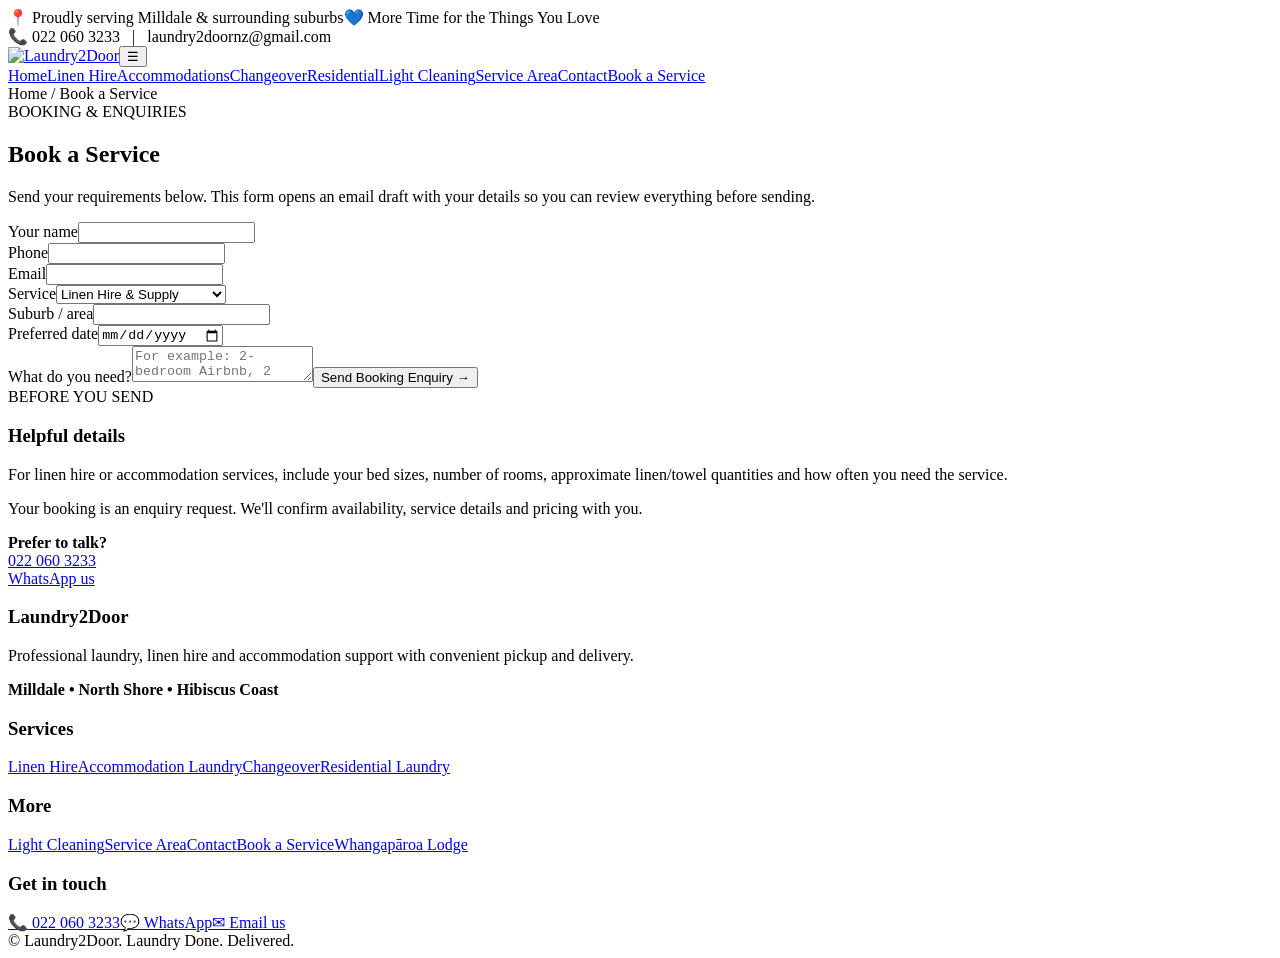
==== book-a-service.html @ 26f411c9 "Initial files upload" ====
<!doctype html><html lang="en"><head><meta charset="utf-8"><meta name="viewport" content="width=device-width,initial-scale=1"><meta name="description" content="Laundry2Door laundry, linen hire, accommodation and changeover services in Milldale, North Shore and Hibiscus Coast."><title>Book a Service | Laundry2Door</title><link rel="stylesheet" href="assets/style.css"></head><body><div class="topbar"><div class="topbar-inner"><div><span>📍 Proudly serving Milldale & surrounding suburbs</span><span>💙 More Time for the Things You Love</span></div><div class="right">📞 022 060 3233 &nbsp; | &nbsp; laundry2doornz@gmail.com</div></div></div>
<header class="site-header"><div class="nav-wrap"><a class="brand" href="index.html"><img src="assets/laundry2door-logo.png" alt="Laundry2Door"></a><button class="menu" aria-label="Open menu" aria-expanded="false">☰</button><nav class="nav"><a class="" href="index.html">Home</a><a class="" href="linen-hire.html">Linen Hire</a><a class="" href="accommodation-laundry.html">Accommodations</a><a class="" href="changeover-makeover.html">Changeover</a><a class="" href="residential-laundry.html">Residential</a><a class="" href="light-cleaning.html">Light Cleaning</a><a class="" href="service-area.html">Service Area</a><a class="" href="contact.html">Contact</a><a class="active book" href="book-a-service.html">Book a Service</a></nav></div></header><main><section class="page-hero"><div class="container"><div class="breadcrumb">Home / Book a Service</div><span class="eyebrow">BOOKING & ENQUIRIES</span><h1>Book a Service</h1><p>Send your requirements below. This form opens an email draft with your details so you can review everything before sending.</p></div></section><section class="section"><div class="container feature-grid"><form class="form" onsubmit="return submitBooking(event)"><div class="form-grid"><div><label for="name">Your name</label><input id="name" required></div><div><label for="phone">Phone</label><input id="phone" required></div></div><div class="form-grid"><div><label for="email">Email</label><input id="email" type="email" required></div><div><label for="service">Service</label><select id="service"><option>Linen Hire & Supply</option><option>Accommodation Laundry</option><option>Changeover & Makeover</option><option>Residential Laundry</option><option>Light Cleaning</option></select></div></div><div class="form-grid"><div><label for="suburb">Suburb / area</label><input id="suburb"></div><div><label for="date">Preferred date</label><input id="date" type="date"></div></div><label for="message">What do you need?</label><textarea id="message" placeholder="For example: 2-bedroom Airbnb, 2 queen beds, 1 king bed, towels, weekly changeover..."></textarea><button class="btn btn-primary" type="submit">Send Booking Enquiry →</button></form><div class="feature-panel"><span class="eyebrow">BEFORE YOU SEND</span><h3>Helpful details</h3><p>For linen hire or accommodation services, include your bed sizes, number of rooms, approximate linen/towel quantities and how often you need the service.</p><div class="notice">Your booking is an enquiry request. We'll confirm availability, service details and pricing with you.</div><p><b>Prefer to talk?</b><br><a href="tel:0220603233">022 060 3233</a><br><a href="https://wa.me/64220603233">WhatsApp us</a></p></div></div></div></section></main><script>function submitBooking(e){e.preventDefault();const name=document.getElementById('name').value,phone=document.getElementById('phone').value,email=document.getElementById('email').value,service=document.getElementById('service').value,suburb=document.getElementById('suburb').value,date=document.getElementById('date').value,message=document.getElementById('message').value;const subject=encodeURIComponent('Laundry2Door Booking Enquiry - '+service);const body=encodeURIComponent('Name: '+name+'
Phone: '+phone+'
Email: '+email+'
Service: '+service+'
Suburb/Area: '+suburb+'
Preferred Date: '+date+'

Requirements:
'+message);window.location.href='mailto:laundry2doornz@gmail.com?subject='+subject+'&body='+body;return false}</script><footer class="footer"><div class="container"><div class="footer-grid"><div><h3>Laundry2Door</h3><p>Professional laundry, linen hire and accommodation support with convenient pickup and delivery.</p><p><b>Milldale • North Shore • Hibiscus Coast</b></p></div><div><h3>Services</h3><a href="linen-hire.html">Linen Hire</a><a href="accommodation-laundry.html">Accommodation Laundry</a><a href="changeover-makeover.html">Changeover</a><a href="residential-laundry.html">Residential Laundry</a></div><div><h3>More</h3><a href="light-cleaning.html">Light Cleaning</a><a href="service-area.html">Service Area</a><a href="contact.html">Contact</a><a href="book-a-service.html">Book a Service</a><a href="whangaparoa-lodge.html">Whangapāroa Lodge</a></div><div><h3>Get in touch</h3><a href="tel:0220603233">📞 022 060 3233</a><a href="https://wa.me/64220603233">💬 WhatsApp</a><a href="mailto:laundry2doornz@gmail.com">✉ Email us</a></div></div><div class="copyright">© <span data-year></span> Laundry2Door. Laundry Done. Delivered.</div></div></footer><script src="assets/script.js"></script></body></html>
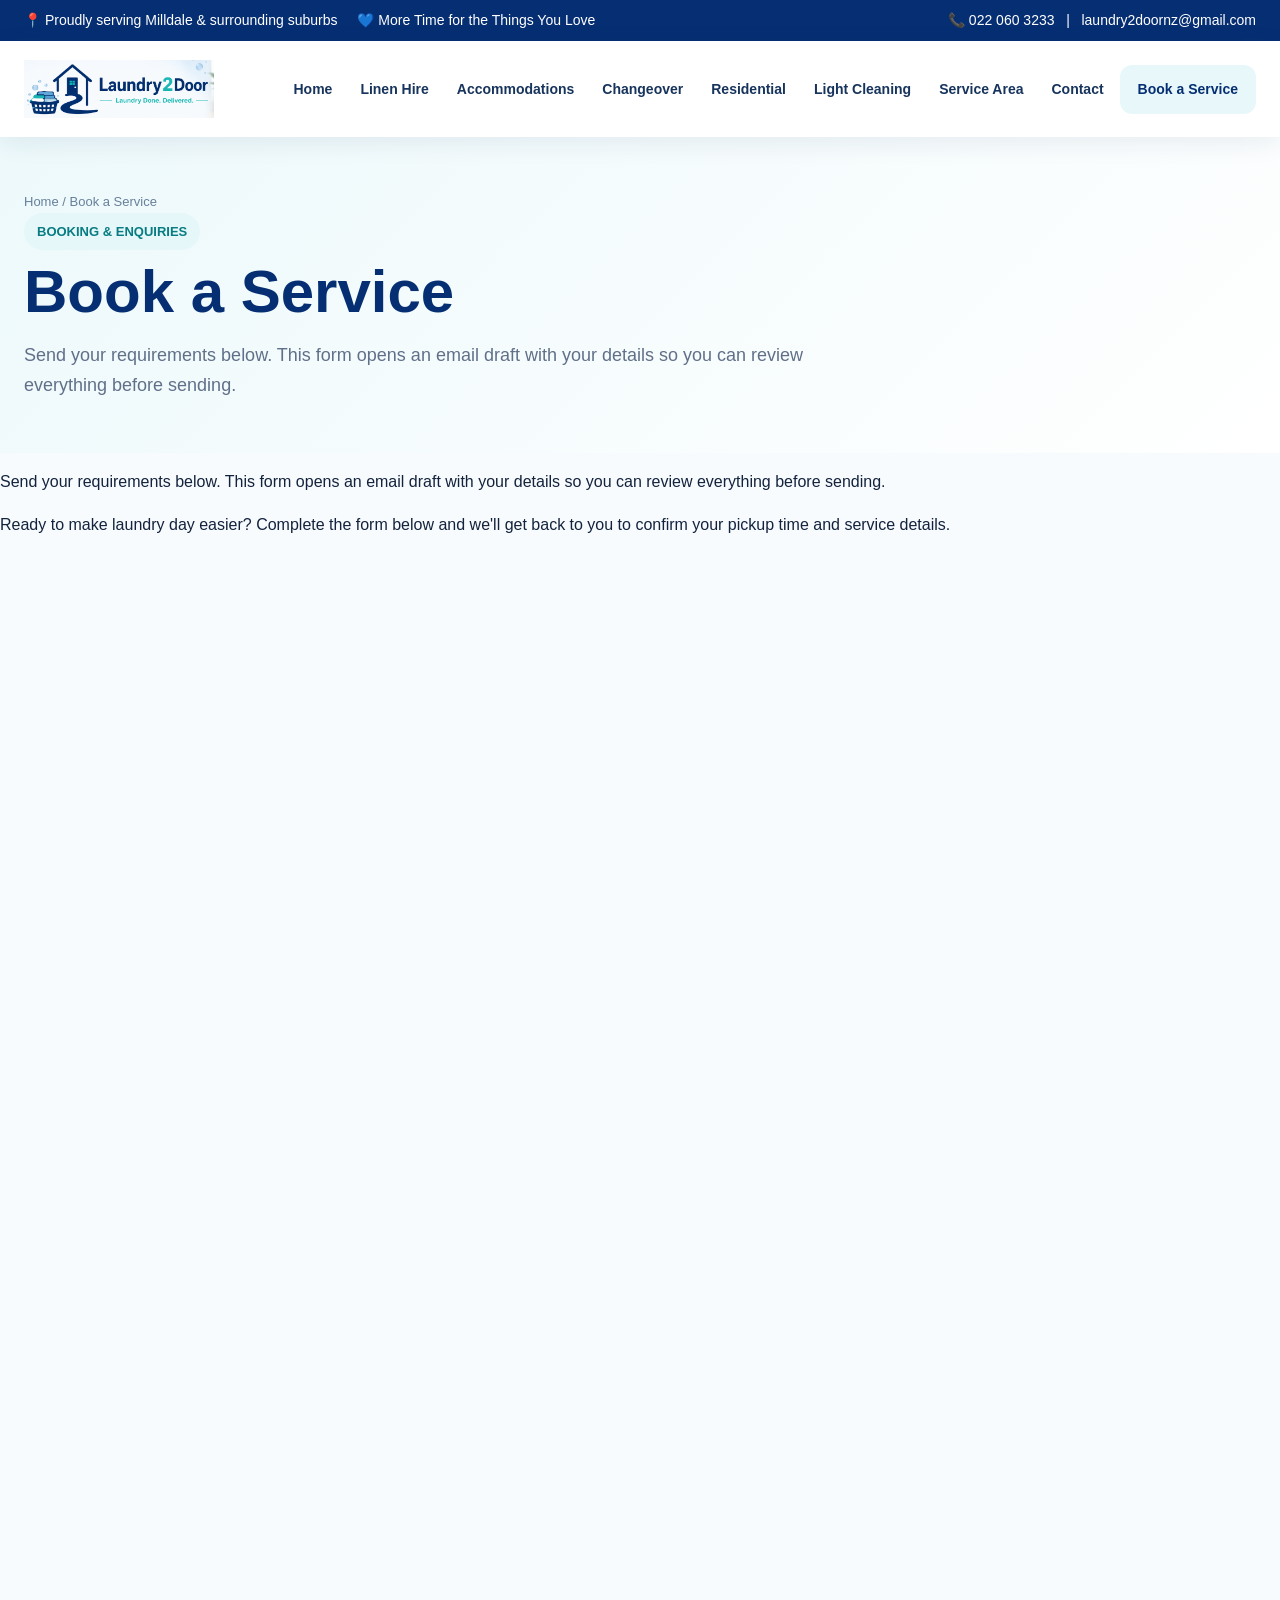
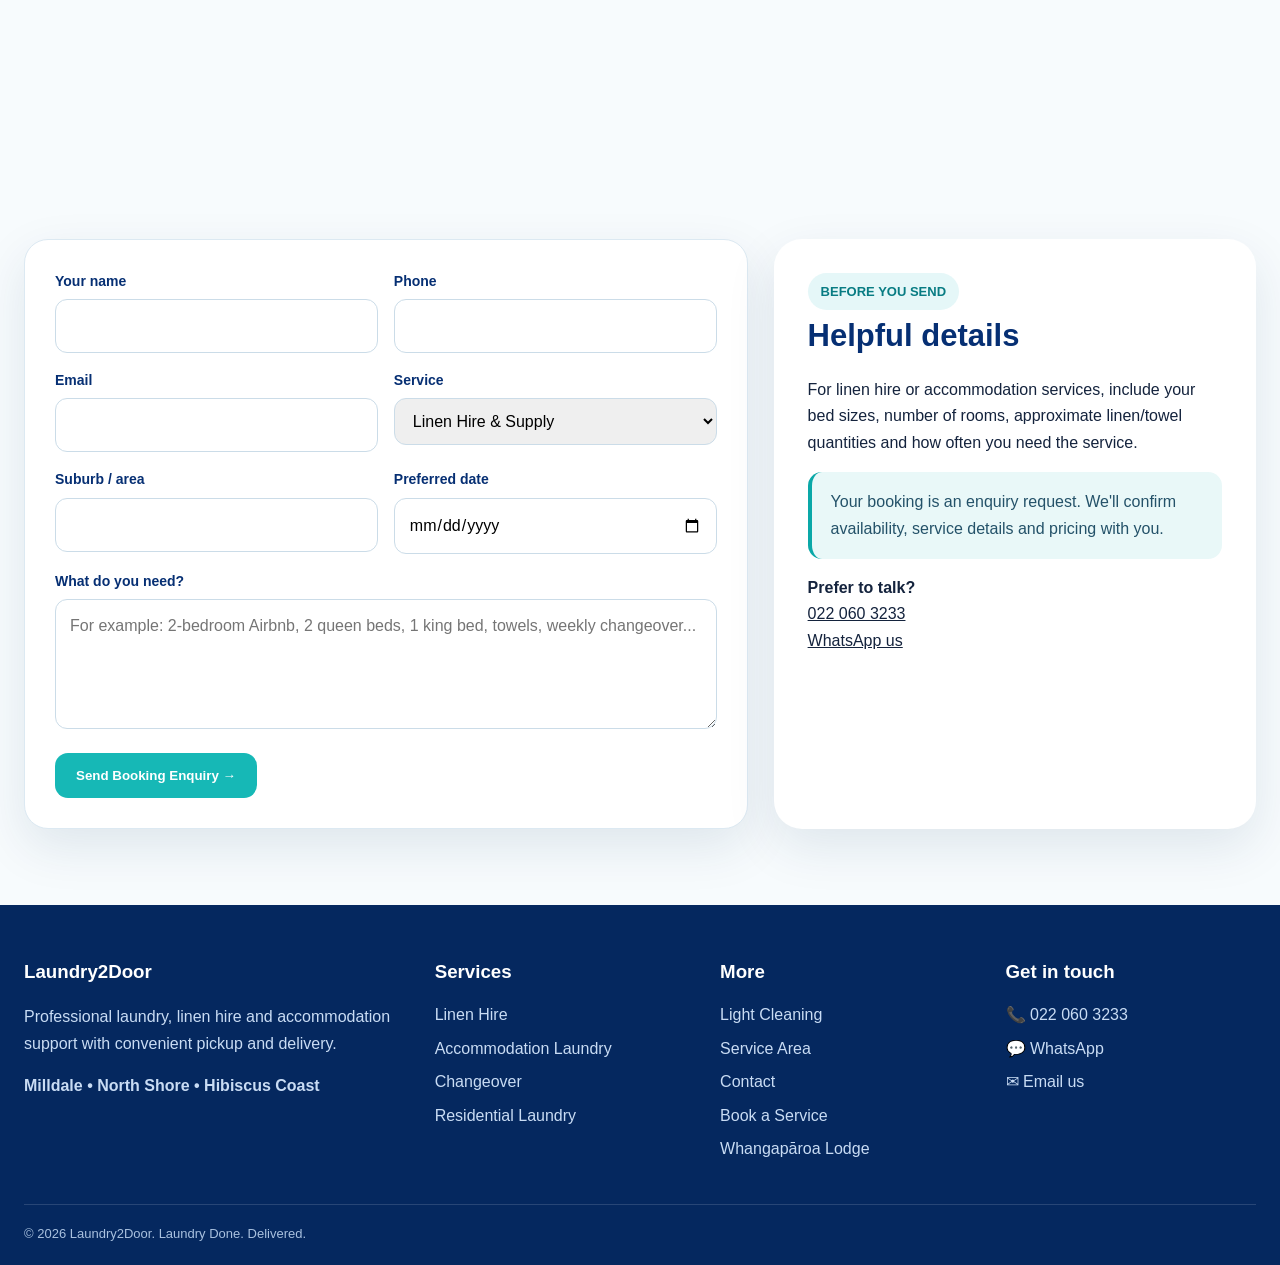
==== commit 70da6b85: "Integrate Google Form for booking inquiries Added a Google Form for booking inquiries and updated th" ====
--- a/book-a-service.html
+++ b/book-a-service.html
@@ -1,5 +1,34 @@
 <!doctype html><html lang="en"><head><meta charset="utf-8"><meta name="viewport" content="width=device-width,initial-scale=1"><meta name="description" content="Laundry2Door laundry, linen hire, accommodation and changeover services in Milldale, North Shore and Hibiscus Coast."><title>Book a Service | Laundry2Door</title><link rel="stylesheet" href="assets/style.css"></head><body><div class="topbar"><div class="topbar-inner"><div><span>📍 Proudly serving Milldale & surrounding suburbs</span><span>💙 More Time for the Things You Love</span></div><div class="right">📞 022 060 3233 &nbsp; | &nbsp; laundry2doornz@gmail.com</div></div></div>
-<header class="site-header"><div class="nav-wrap"><a class="brand" href="index.html"><img src="assets/laundry2door-logo.png" alt="Laundry2Door"></a><button class="menu" aria-label="Open menu" aria-expanded="false">☰</button><nav class="nav"><a class="" href="index.html">Home</a><a class="" href="linen-hire.html">Linen Hire</a><a class="" href="accommodation-laundry.html">Accommodations</a><a class="" href="changeover-makeover.html">Changeover</a><a class="" href="residential-laundry.html">Residential</a><a class="" href="light-cleaning.html">Light Cleaning</a><a class="" href="service-area.html">Service Area</a><a class="" href="contact.html">Contact</a><a class="active book" href="book-a-service.html">Book a Service</a></nav></div></header><main><section class="page-hero"><div class="container"><div class="breadcrumb">Home / Book a Service</div><span class="eyebrow">BOOKING & ENQUIRIES</span><h1>Book a Service</h1><p>Send your requirements below. This form opens an email draft with your details so you can review everything before sending.</p></div></section><section class="section"><div class="container feature-grid"><form class="form" onsubmit="return submitBooking(event)"><div class="form-grid"><div><label for="name">Your name</label><input id="name" required></div><div><label for="phone">Phone</label><input id="phone" required></div></div><div class="form-grid"><div><label for="email">Email</label><input id="email" type="email" required></div><div><label for="service">Service</label><select id="service"><option>Linen Hire & Supply</option><option>Accommodation Laundry</option><option>Changeover & Makeover</option><option>Residential Laundry</option><option>Light Cleaning</option></select></div></div><div class="form-grid"><div><label for="suburb">Suburb / area</label><input id="suburb"></div><div><label for="date">Preferred date</label><input id="date" type="date"></div></div><label for="message">What do you need?</label><textarea id="message" placeholder="For example: 2-bedroom Airbnb, 2 queen beds, 1 king bed, towels, weekly changeover..."></textarea><button class="btn btn-primary" type="submit">Send Booking Enquiry →</button></form><div class="feature-panel"><span class="eyebrow">BEFORE YOU SEND</span><h3>Helpful details</h3><p>For linen hire or accommodation services, include your bed sizes, number of rooms, approximate linen/towel quantities and how often you need the service.</p><div class="notice">Your booking is an enquiry request. We'll confirm availability, service details and pricing with you.</div><p><b>Prefer to talk?</b><br><a href="tel:0220603233">022 060 3233</a><br><a href="https://wa.me/64220603233">WhatsApp us</a></p></div></div></div></section></main><script>function submitBooking(e){e.preventDefault();const name=document.getElementById('name').value,phone=document.getElementById('phone').value,email=document.getElementById('email').value,service=document.getElementById('service').value,suburb=document.getElementById('suburb').value,date=document.getElementById('date').value,message=document.getElementById('message').value;const subject=encodeURIComponent('Laundry2Door Booking Enquiry - '+service);const body=encodeURIComponent('Name: '+name+'
+<header class="site-header"><div class="nav-wrap"><a class="brand" href="index.html"><img src="assets/laundry2door-logo.png" alt="Laundry2Door"></a><button class="menu" aria-label="Open menu" aria-expanded="false">☰</button><nav class="nav"><a class="" href="index.html">Home</a><a class="" href="linen-hire.html">Linen Hire</a><a class="" href="accommodation-laundry.html">Accommodations</a><a class="" href="changeover-makeover.html">Changeover</a><a class="" href="residential-laundry.html">Residential</a><a class="" href="light-cleaning.html">Light Cleaning</a><a class="" href="service-area.html">Service Area</a><a class="" href="contact.html">Contact</a><a class="active book" href="book-a-service.html">Book a Service</a></nav></div></header><main><section class="page-hero"><div class="container"><div class="breadcrumb">Home / Book a Service</div><span class="eyebrow">BOOKING & ENQUIRIES</span><h1>Book a Service</h1>
+  
+  
+<p>Send your requirements below. This form opens an email draft with your details so you can review everything before sending.</p></div></section>
+  
+
+  
+<p>Send your requirements below. This form opens an email draft with your details so you can review everything before sending.</p>
+
+</div></section>
+
+  <p>
+            Ready to make laundry day easier?
+            Complete the form below and we'll get back to you to confirm
+            your pickup time and service details.
+        </p>
+
+        <div class="google-form-container">
+            <iframe
+                src="https://docs.google.com/forms/d/e/1FAIpQLScllFNQC4fIL1zG0mYKELxvAGo-vaN3lg-vpRc8mifOfTAJjw/viewform?usp=publish-editor"
+                width="100%"
+                height="1200"
+                frameborder="0"
+                marginheight="0"
+                marginwidth="0">
+                Loading…
+            </iframe>
+        </div>
+  
+<section class="section"><div class="container feature-grid"><form class="form" onsubmit="return submitBooking(event)"><div class="form-grid"><div><label for="name">Your name</label><input id="name" required></div><div><label for="phone">Phone</label><input id="phone" required></div></div><div class="form-grid"><div><label for="email">Email</label><input id="email" type="email" required></div><div><label for="service">Service</label><select id="service"><option>Linen Hire & Supply</option><option>Accommodation Laundry</option><option>Changeover & Makeover</option><option>Residential Laundry</option><option>Light Cleaning</option></select></div></div><div class="form-grid"><div><label for="suburb">Suburb / area</label><input id="suburb"></div><div><label for="date">Preferred date</label><input id="date" type="date"></div></div><label for="message">What do you need?</label><textarea id="message" placeholder="For example: 2-bedroom Airbnb, 2 queen beds, 1 king bed, towels, weekly changeover..."></textarea><button class="btn btn-primary" type="submit">Send Booking Enquiry →</button></form><div class="feature-panel"><span class="eyebrow">BEFORE YOU SEND</span><h3>Helpful details</h3><p>For linen hire or accommodation services, include your bed sizes, number of rooms, approximate linen/towel quantities and how often you need the service.</p><div class="notice">Your booking is an enquiry request. We'll confirm availability, service details and pricing with you.</div><p><b>Prefer to talk?</b><br><a href="tel:0220603233">022 060 3233</a><br><a href="https://wa.me/64220603233">WhatsApp us</a></p></div></div></div></section></main><script>function submitBooking(e){e.preventDefault();const name=document.getElementById('name').value,phone=document.getElementById('phone').value,email=document.getElementById('email').value,service=document.getElementById('service').value,suburb=document.getElementById('suburb').value,date=document.getElementById('date').value,message=document.getElementById('message').value;const subject=encodeURIComponent('Laundry2Door Booking Enquiry - '+service);const body=encodeURIComponent('Name: '+name+'
 Phone: '+phone+'
 Email: '+email+'
 Service: '+service+'
@@ -7,4 +36,4 @@
 Preferred Date: '+date+'
 
 Requirements:
-'+message);window.location.href='mailto:laundry2doornz@gmail.com?subject='+subject+'&body='+body;return false}</script><footer class="footer"><div class="container"><div class="footer-grid"><div><h3>Laundry2Door</h3><p>Professional laundry, linen hire and accommodation support with convenient pickup and delivery.</p><p><b>Milldale • North Shore • Hibiscus Coast</b></p></div><div><h3>Services</h3><a href="linen-hire.html">Linen Hire</a><a href="accommodation-laundry.html">Accommodation Laundry</a><a href="changeover-makeover.html">Changeover</a><a href="residential-laundry.html">Residential Laundry</a></div><div><h3>More</h3><a href="light-cleaning.html">Light Cleaning</a><a href="service-area.html">Service Area</a><a href="contact.html">Contact</a><a href="book-a-service.html">Book a Service</a><a href="whangaparoa-lodge.html">Whangapāroa Lodge</a></div><div><h3>Get in touch</h3><a href="tel:0220603233">📞 022 060 3233</a><a href="https://wa.me/64220603233">💬 WhatsApp</a><a href="mailto:laundry2doornz@gmail.com">✉ Email us</a></div></div><div class="copyright">© <span data-year></span> Laundry2Door. Laundry Done. Delivered.</div></div></footer><script src="assets/script.js"></script></body></html>+'+message);window.location.href='mailto:laundry2doornz@gmail.com?subject='+subject+'&body='+body;return false}</script><footer class="footer"><div class="container"><div class="footer-grid"><div><h3>Laundry2Door</h3><p>Professional laundry, linen hire and accommodation support with convenient pickup and delivery.</p><p><b>Milldale • North Shore • Hibiscus Coast</b></p></div><div><h3>Services</h3><a href="linen-hire.html">Linen Hire</a><a href="accommodation-laundry.html">Accommodation Laundry</a><a href="changeover-makeover.html">Changeover</a><a href="residential-laundry.html">Residential Laundry</a></div><div><h3>More</h3><a href="light-cleaning.html">Light Cleaning</a><a href="service-area.html">Service Area</a><a href="contact.html">Contact</a><a href="book-a-service.html">Book a Service</a><a href="whangaparoa-lodge.html">Whangapāroa Lodge</a></div><div><h3>Get in touch</h3><a href="tel:0220603233">📞 022 060 3233</a><a href="https://wa.me/64220603233">💬 WhatsApp</a><a href="mailto:laundry2doornz@gmail.com">✉ Email us</a></div></div><div class="copyright">© <span data-year></span> Laundry2Door. Laundry Done. Delivered.</div></div></footer><script src="assets/script.js"></script></body></html>
--- a/assets/style.css
+++ b/assets/style.css
@@ -0,0 +1,9 @@
+:root{--navy:#062f73;--navy2:#0b3f8f;--teal:#16b8b6;--teal2:#0aa8a8;--ink:#14233d;--muted:#607089;--pale:#eef8fb;--white:#fff;--line:#dce9f2;--shadow:0 18px 50px rgba(7,47,91,.10);--radius:22px}*{box-sizing:border-box}html{scroll-behavior:smooth}body{margin:0;font-family:Inter,Segoe UI,Arial,sans-serif;color:var(--ink);background:#f7fbfd;line-height:1.65}a{color:inherit}.topbar{background:var(--navy);color:#fff;font-size:14px}.topbar-inner{max-width:1380px;margin:auto;padding:9px 24px;display:flex;justify-content:space-between;gap:20px;align-items:center}.topbar span{margin-right:20px}.site-header{background:rgba(255,255,255,.96);backdrop-filter:blur(12px);position:sticky;top:0;z-index:50;box-shadow:0 6px 24px rgba(4,45,90,.08)}.nav-wrap{max-width:1380px;margin:auto;padding:12px 24px;display:flex;align-items:center;gap:24px}.brand{display:flex;align-items:center;gap:10px;text-decoration:none;min-width:220px}.brand img{width:190px;height:72px;object-fit:contain;object-position:left center}.nav{display:flex;align-items:center;justify-content:flex-end;gap:4px;flex:1}.nav a{padding:12px 12px;border-radius:12px;text-decoration:none;font-weight:700;font-size:14px;color:#17345d;white-space:nowrap}.nav a:hover,.nav a.active{background:#e8f8fa;color:var(--navy)}.nav .book{background:var(--teal);color:white;padding:13px 18px}.nav .book:hover{background:#079f9e;color:#fff}.menu{display:none;background:none;border:0;font-size:28px;color:var(--navy)}.container{max-width:1380px;margin:auto;padding:0 24px}.hero{padding:26px 0 0}.hero-banner{width:100%;display:block;border-radius:28px;box-shadow:var(--shadow);max-height:590px;object-fit:cover}.hero-copy{padding:38px 0 10px;display:grid;grid-template-columns:1.35fr .65fr;gap:30px;align-items:center}.eyebrow{display:inline-flex;gap:8px;align-items:center;background:#e5f7f8;color:#087c83;border-radius:999px;padding:8px 13px;font-weight:800;font-size:13px}.hero h1{font-size:clamp(38px,5vw,68px);line-height:1.02;margin:16px 0;color:var(--navy);letter-spacing:-1.5px}.hero h1 span{color:var(--teal2)}.hero p{font-size:19px;color:var(--muted);max-width:760px}.actions{display:flex;gap:12px;flex-wrap:wrap;margin-top:22px}.btn{display:inline-flex;align-items:center;justify-content:center;gap:9px;padding:14px 20px;border-radius:13px;text-decoration:none;font-weight:800;border:1px solid transparent;transition:.2s}.btn-primary{background:var(--teal);color:white}.btn-primary:hover{transform:translateY(-2px);background:#079e9d}.btn-outline{border-color:#aac6da;color:var(--navy);background:#fff}.btn-outline:hover{border-color:var(--teal);color:#078b8c}.hero-note{background:linear-gradient(145deg,#062f73,#0d4b9f);color:#fff;border-radius:24px;padding:28px;box-shadow:var(--shadow)}.hero-note h3{margin:0 0 8px;font-size:22px}.hero-note p{color:#dceeff;font-size:15px}.hero-note .mini{display:grid;grid-template-columns:1fr 1fr;gap:10px;margin-top:18px}.mini div{padding:12px;background:rgba(255,255,255,.10);border-radius:14px}.mini strong{display:block;font-size:18px;color:#62e1dd}.section{padding:76px 0}.section.alt{background:#edf7fa}.section-head{display:flex;justify-content:space-between;align-items:end;gap:20px;margin-bottom:30px}.section-head h2{font-size:38px;line-height:1.1;margin:0;color:var(--navy)}.section-head p{max-width:700px;color:var(--muted);margin:8px 0 0}.grid{display:grid;gap:22px}.grid-3{grid-template-columns:repeat(3,1fr)}.grid-4{grid-template-columns:repeat(4,1fr)}.card{background:#fff;border:1px solid var(--line);border-radius:var(--radius);padding:26px;box-shadow:0 10px 35px rgba(7,47,91,.06);transition:.2s}.card:hover{transform:translateY(-4px);box-shadow:var(--shadow)}.icon{width:54px;height:54px;border-radius:16px;background:#e6f8f8;display:grid;place-items:center;color:var(--navy);font-size:25px;margin-bottom:17px}.card h3{margin:0 0 7px;color:var(--navy);font-size:21px}.card p{margin:0;color:var(--muted)}.featured{background:linear-gradient(135deg,#062f73,#0a478f);color:#fff;border:0;overflow:hidden;position:relative}.featured:after{content:"";position:absolute;width:230px;height:230px;border-radius:50%;background:rgba(22,184,182,.22);right:-70px;top:-70px}.featured h3{color:#fff}.featured p{color:#d9ebff}.featured .icon{background:rgba(255,255,255,.12);color:#62e1dd}.feature-grid{display:grid;grid-template-columns:1.2fr .8fr;gap:26px;align-items:stretch}.feature-panel{background:#fff;border-radius:28px;padding:34px;box-shadow:var(--shadow)}.feature-panel h3{font-size:31px;color:var(--navy);margin:0 0 10px}.checklist{display:grid;grid-template-columns:1fr 1fr;gap:12px;margin:22px 0}.check{padding:13px 14px;border-radius:13px;background:#f2f8fb;border:1px solid var(--line);font-weight:700}.check::before{content:"✓";color:var(--teal2);margin-right:8px}.price{font-size:44px;color:var(--navy);font-weight:900;line-height:1}.price small{font-size:14px;color:var(--muted);font-weight:600}.steps{display:grid;grid-template-columns:repeat(4,1fr);gap:15px}.step{position:relative;padding:23px;background:#fff;border-radius:20px;border:1px solid var(--line)}.step-num{width:35px;height:35px;border-radius:50%;background:var(--navy);color:#fff;display:grid;place-items:center;font-weight:900;margin-bottom:14px}.cta{padding:54px 0}.cta-box{background:linear-gradient(135deg,var(--navy),#0a4b98);color:#fff;border-radius:30px;padding:46px;display:flex;justify-content:space-between;align-items:center;gap:30px;box-shadow:var(--shadow)}.cta-box h2{font-size:36px;margin:0 0 8px}.cta-box p{margin:0;color:#d8eaff}.footer{background:#05285f;color:#fff;padding:52px 0 20px}.footer-grid{display:grid;grid-template-columns:1.5fr 1fr 1fr 1fr;gap:35px}.footer h3{margin:0 0 14px}.footer p,.footer a{color:#c9dcf4}.footer a{text-decoration:none;display:block;margin:7px 0}.copyright{border-top:1px solid rgba(255,255,255,.14);margin-top:35px;padding-top:18px;color:#a9c1df;font-size:13px}.page-hero{padding:54px 0 35px;background:linear-gradient(135deg,#edf9fb,#fff)}.page-hero h1{font-size:clamp(38px,5vw,60px);line-height:1.05;color:var(--navy);margin:10px 0}.page-hero p{font-size:18px;color:var(--muted);max-width:820px}.breadcrumb{font-size:13px;color:#66809b}.service-image{width:100%;height:270px;object-fit:cover;border-radius:24px;margin-bottom:25px}.form{background:#fff;border:1px solid var(--line);padding:30px;border-radius:24px;box-shadow:var(--shadow)}label{font-weight:800;font-size:14px;color:var(--navy);display:block;margin-bottom:6px}input,select,textarea{width:100%;padding:13px 14px;border:1px solid #cbdce8;border-radius:12px;font:inherit;margin-bottom:16px}textarea{min-height:130px;resize:vertical}.form-grid{display:grid;grid-template-columns:1fr 1fr;gap:16px}.notice{padding:17px 19px;border-radius:14px;background:#e9f8f8;border-left:4px solid var(--teal2);color:#245269}.map{width:100%;height:390px;border:0;border-radius:24px}.tag{display:inline-block;padding:7px 10px;background:#eaf7f8;color:#087f84;border-radius:999px;font-weight:800;font-size:12px;margin:3px}.mobile-only{display:none}
+@media(max-width:1100px){.nav a{font-size:12px;padding:10px 8px}.brand{min-width:180px}.brand img{width:165px}.grid-4{grid-template-columns:repeat(2,1fr)}.footer-grid{grid-template-columns:repeat(2,1fr)}}
+@media(max-width:820px){.topbar-inner{justify-content:center;text-align:center}.topbar .right{display:none}.nav-wrap{padding:8px 18px}.menu{display:block;margin-left:auto}.nav{display:none;position:absolute;left:0;right:0;top:100%;background:white;padding:10px 18px;box-shadow:0 15px 30px rgba(0,0,0,.12);flex-direction:column;align-items:stretch}.nav.open{display:flex}.nav a{font-size:14px}.hero-copy,.feature-grid{grid-template-columns:1fr}.steps{grid-template-columns:1fr 1fr}.grid-3{grid-template-columns:1fr}.section-head{display:block}.cta-box{display:block}.cta-box .btn{margin-top:22px}.footer-grid{grid-template-columns:1fr 1fr}}
+@media(max-width:560px){.topbar{display:none}.hero{padding-top:12px}.hero-banner{border-radius:18px}.hero h1{font-size:39px}.hero p{font-size:17px}.section{padding:54px 0}.grid-4,.steps,.checklist,.form-grid,.footer-grid{grid-template-columns:1fr}.card,.feature-panel,.form{padding:22px}.cta-box{padding:30px 24px}.cta-box h2{font-size:29px}.brand img{width:165px;height:64px}}
+
+/* Whangapāroa Lodge navigation */
+.nav .lodge{background:#eef9fa;color:#173b78;border:1px solid #d8eff0;font-weight:800}
+.nav .lodge:hover{background:#dff4f5}
+@media(max-width:1200px){.nav-wrap{gap:16px}.brand img{max-width:205px}.nav{gap:4px}.nav a{padding:11px 9px;font-size:14px}}
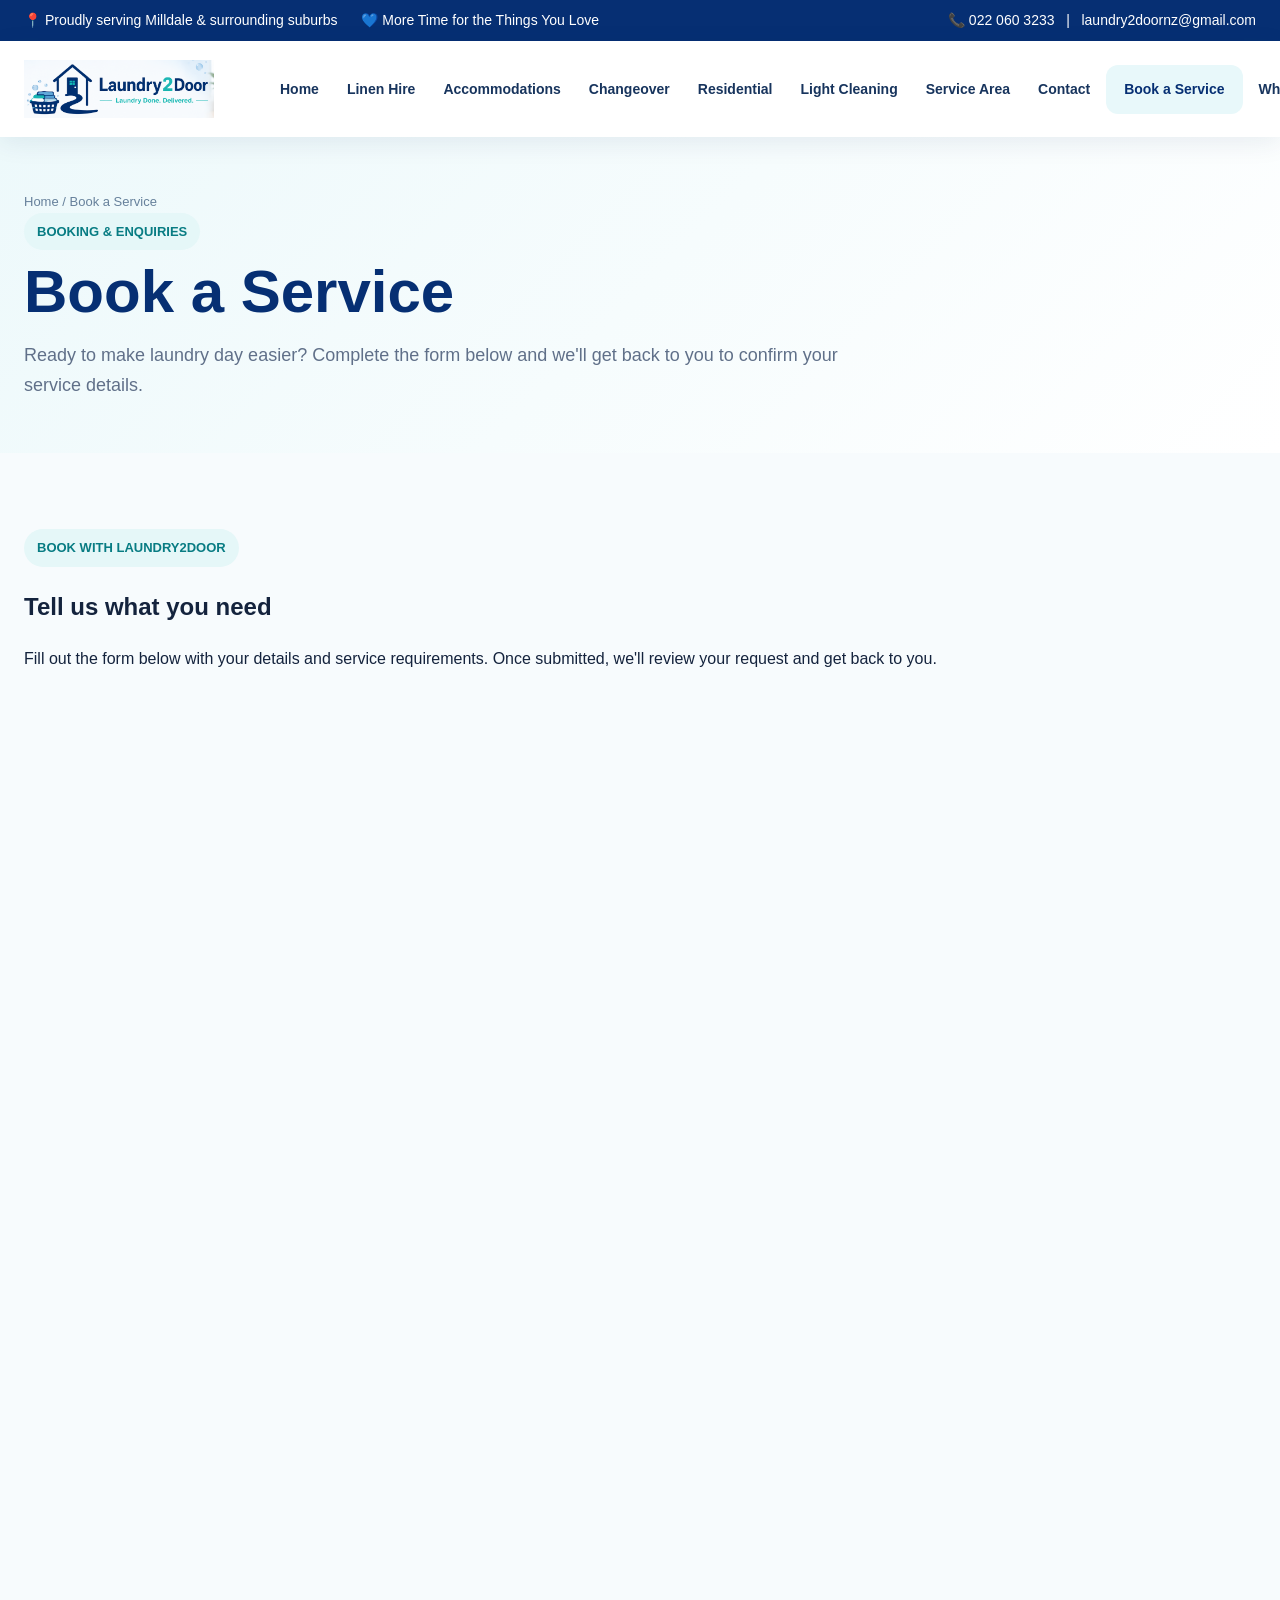
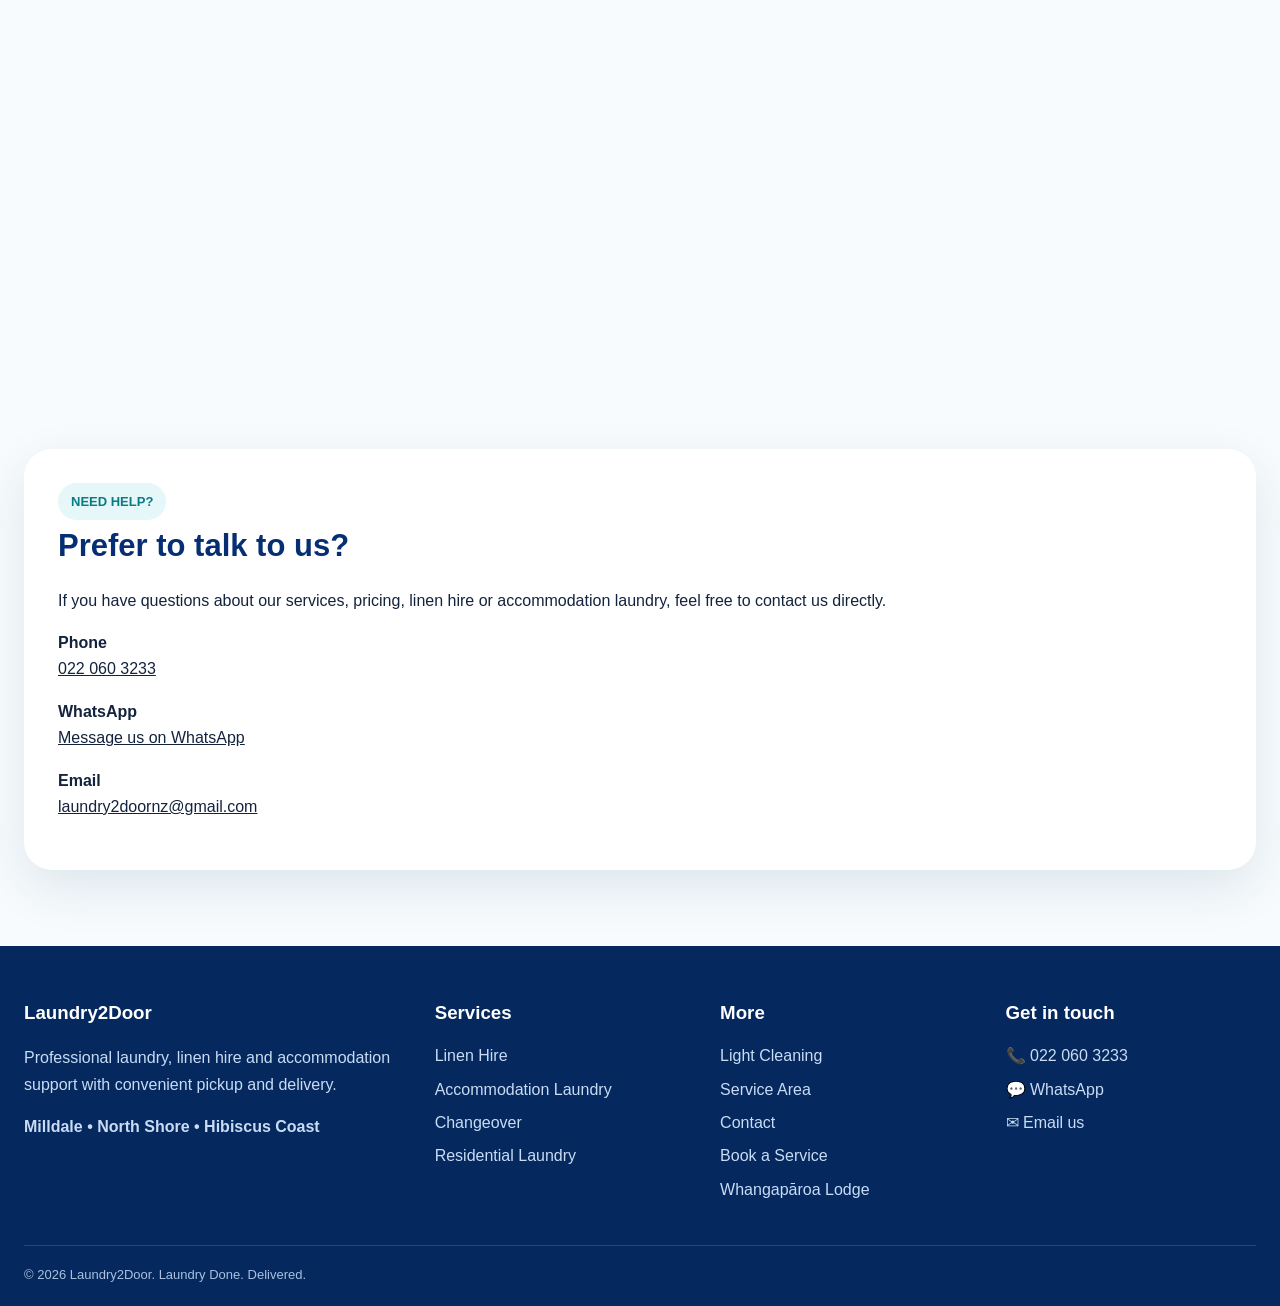
==== commit cbeb8893: "Update book-a-service.html" ====
--- a/book-a-service.html
+++ b/book-a-service.html
@@ -1,39 +1,338 @@
-<!doctype html><html lang="en"><head><meta charset="utf-8"><meta name="viewport" content="width=device-width,initial-scale=1"><meta name="description" content="Laundry2Door laundry, linen hire, accommodation and changeover services in Milldale, North Shore and Hibiscus Coast."><title>Book a Service | Laundry2Door</title><link rel="stylesheet" href="assets/style.css"></head><body><div class="topbar"><div class="topbar-inner"><div><span>📍 Proudly serving Milldale & surrounding suburbs</span><span>💙 More Time for the Things You Love</span></div><div class="right">📞 022 060 3233 &nbsp; | &nbsp; laundry2doornz@gmail.com</div></div></div>
-<header class="site-header"><div class="nav-wrap"><a class="brand" href="index.html"><img src="assets/laundry2door-logo.png" alt="Laundry2Door"></a><button class="menu" aria-label="Open menu" aria-expanded="false">☰</button><nav class="nav"><a class="" href="index.html">Home</a><a class="" href="linen-hire.html">Linen Hire</a><a class="" href="accommodation-laundry.html">Accommodations</a><a class="" href="changeover-makeover.html">Changeover</a><a class="" href="residential-laundry.html">Residential</a><a class="" href="light-cleaning.html">Light Cleaning</a><a class="" href="service-area.html">Service Area</a><a class="" href="contact.html">Contact</a><a class="active book" href="book-a-service.html">Book a Service</a></nav></div></header><main><section class="page-hero"><div class="container"><div class="breadcrumb">Home / Book a Service</div><span class="eyebrow">BOOKING & ENQUIRIES</span><h1>Book a Service</h1>
-  
-  
-<p>Send your requirements below. This form opens an email draft with your details so you can review everything before sending.</p></div></section>
-  
-
-  
-<p>Send your requirements below. This form opens an email draft with your details so you can review everything before sending.</p>
-
-</div></section>
-
-  <p>
-            Ready to make laundry day easier?
-            Complete the form below and we'll get back to you to confirm
-            your pickup time and service details.
+<!doctype html>
+<html lang="en">
+<head>
+  <meta charset="utf-8">
+  <meta name="viewport" content="width=device-width,initial-scale=1">
+  <meta name="description" content="Book laundry, linen hire, accommodation laundry, changeover and cleaning services with Laundry2Door.">
+  <title>Book a Service | Laundry2Door</title>
+  <link rel="stylesheet" href="assets/style.css">
+</head>
+
+<body>
+
+  <!-- TOP BAR -->
+  <div class="topbar">
+    <div class="topbar-inner">
+      <div>
+        <span>📍 Proudly serving Milldale & surrounding suburbs</span>
+        <span>💙 More Time for the Things You Love</span>
+      </div>
+
+      <div class="right">
+        📞 022 060 3233 &nbsp; | &nbsp; laundry2doornz@gmail.com
+      </div>
+    </div>
+  </div>
+
+
+  <!-- HEADER / NAVIGATION -->
+  <header class="site-header">
+    <div class="nav-wrap">
+
+      <a class="brand" href="index.html">
+        <img src="assets/laundry2door-logo.png" alt="Laundry2Door">
+      </a>
+
+      <button class="menu" aria-label="Open menu" aria-expanded="false">
+        ☰
+      </button>
+
+      <nav class="nav">
+
+        <a href="index.html">Home</a>
+
+        <a href="linen-hire.html">Linen Hire</a>
+
+        <a href="accommodation-laundry.html">
+          Accommodations
+        </a>
+
+        <a href="changeover-makeover.html">
+          Changeover
+        </a>
+
+        <a href="residential-laundry.html">
+          Residential
+        </a>
+
+        <a href="light-cleaning.html">
+          Light Cleaning
+        </a>
+
+        <a href="service-area.html">
+          Service Area
+        </a>
+
+        <a href="contact.html">
+          Contact
+        </a>
+
+        <a class="active book" href="book-a-service.html">
+          Book a Service
+        </a>
+
+        <a href="whangaparoa-lodge.html">
+          Whangapāroa Lodge
+        </a>
+
+      </nav>
+    </div>
+  </header>
+
+
+  <!-- PAGE HERO -->
+  <main>
+
+    <section class="page-hero">
+
+      <div class="container">
+
+        <div class="breadcrumb">
+          Home / Book a Service
+        </div>
+
+        <span class="eyebrow">
+          BOOKING & ENQUIRIES
+        </span>
+
+        <h1>
+          Book a Service
+        </h1>
+
+        <p>
+          Ready to make laundry day easier?
+          Complete the form below and we'll get back to you
+          to confirm your service details.
         </p>
 
+      </div>
+
+    </section>
+
+
+    <!-- GOOGLE FORM -->
+    <section class="section">
+
+      <div class="container">
+
+        <div class="section-heading">
+
+          <span class="eyebrow">
+            BOOK WITH LAUNDRY2DOOR
+          </span>
+
+          <h2>
+            Tell us what you need
+          </h2>
+
+          <p>
+            Fill out the form below with your details and service
+            requirements. Once submitted, we'll review your request
+            and get back to you.
+          </p>
+
+        </div>
+
+
+        <!-- GOOGLE FORM CONTAINER -->
         <div class="google-form-container">
-            <iframe
-                src="https://docs.google.com/forms/d/e/1FAIpQLScllFNQC4fIL1zG0mYKELxvAGo-vaN3lg-vpRc8mifOfTAJjw/viewform?usp=publish-editor"
-                width="100%"
-                height="1200"
-                frameborder="0"
-                marginheight="0"
-                marginwidth="0">
-                Loading…
-            </iframe>
-        </div>
-  
-<section class="section"><div class="container feature-grid"><form class="form" onsubmit="return submitBooking(event)"><div class="form-grid"><div><label for="name">Your name</label><input id="name" required></div><div><label for="phone">Phone</label><input id="phone" required></div></div><div class="form-grid"><div><label for="email">Email</label><input id="email" type="email" required></div><div><label for="service">Service</label><select id="service"><option>Linen Hire & Supply</option><option>Accommodation Laundry</option><option>Changeover & Makeover</option><option>Residential Laundry</option><option>Light Cleaning</option></select></div></div><div class="form-grid"><div><label for="suburb">Suburb / area</label><input id="suburb"></div><div><label for="date">Preferred date</label><input id="date" type="date"></div></div><label for="message">What do you need?</label><textarea id="message" placeholder="For example: 2-bedroom Airbnb, 2 queen beds, 1 king bed, towels, weekly changeover..."></textarea><button class="btn btn-primary" type="submit">Send Booking Enquiry →</button></form><div class="feature-panel"><span class="eyebrow">BEFORE YOU SEND</span><h3>Helpful details</h3><p>For linen hire or accommodation services, include your bed sizes, number of rooms, approximate linen/towel quantities and how often you need the service.</p><div class="notice">Your booking is an enquiry request. We'll confirm availability, service details and pricing with you.</div><p><b>Prefer to talk?</b><br><a href="tel:0220603233">022 060 3233</a><br><a href="https://wa.me/64220603233">WhatsApp us</a></p></div></div></div></section></main><script>function submitBooking(e){e.preventDefault();const name=document.getElementById('name').value,phone=document.getElementById('phone').value,email=document.getElementById('email').value,service=document.getElementById('service').value,suburb=document.getElementById('suburb').value,date=document.getElementById('date').value,message=document.getElementById('message').value;const subject=encodeURIComponent('Laundry2Door Booking Enquiry - '+service);const body=encodeURIComponent('Name: '+name+'
-Phone: '+phone+'
-Email: '+email+'
-Service: '+service+'
-Suburb/Area: '+suburb+'
-Preferred Date: '+date+'
-
-Requirements:
-'+message);window.location.href='mailto:laundry2doornz@gmail.com?subject='+subject+'&body='+body;return false}</script><footer class="footer"><div class="container"><div class="footer-grid"><div><h3>Laundry2Door</h3><p>Professional laundry, linen hire and accommodation support with convenient pickup and delivery.</p><p><b>Milldale • North Shore • Hibiscus Coast</b></p></div><div><h3>Services</h3><a href="linen-hire.html">Linen Hire</a><a href="accommodation-laundry.html">Accommodation Laundry</a><a href="changeover-makeover.html">Changeover</a><a href="residential-laundry.html">Residential Laundry</a></div><div><h3>More</h3><a href="light-cleaning.html">Light Cleaning</a><a href="service-area.html">Service Area</a><a href="contact.html">Contact</a><a href="book-a-service.html">Book a Service</a><a href="whangaparoa-lodge.html">Whangapāroa Lodge</a></div><div><h3>Get in touch</h3><a href="tel:0220603233">📞 022 060 3233</a><a href="https://wa.me/64220603233">💬 WhatsApp</a><a href="mailto:laundry2doornz@gmail.com">✉ Email us</a></div></div><div class="copyright">© <span data-year></span> Laundry2Door. Laundry Done. Delivered.</div></div></footer><script src="assets/script.js"></script></body></html>
+
+          <iframe
+            src="https://docs.google.com/forms/d/e/1FAIpQLScllFNQC4fIL1zG0mYKELxvAGo-vaN3lg-vpRc8mifOfTAJjw/viewform?usp=publish-editor"
+            width="100%"
+            height="1200"
+            frameborder="0"
+            marginheight="0"
+            marginwidth="0"
+            title="Laundry2Door Booking Form">
+
+            Loading…
+
+          </iframe>
+
+        </div>
+
+      </div>
+
+    </section>
+
+
+    <!-- CONTACT CTA -->
+    <section class="section">
+
+      <div class="container">
+
+        <div class="feature-panel">
+
+          <span class="eyebrow">
+            NEED HELP?
+          </span>
+
+          <h3>
+            Prefer to talk to us?
+          </h3>
+
+          <p>
+            If you have questions about our services, pricing,
+            linen hire or accommodation laundry, feel free to
+            contact us directly.
+          </p>
+
+          <p>
+            <b>Phone</b><br>
+            <a href="tel:0220603233">
+              022 060 3233
+            </a>
+          </p>
+
+          <p>
+            <b>WhatsApp</b><br>
+            <a href="https://wa.me/64220603233">
+              Message us on WhatsApp
+            </a>
+          </p>
+
+          <p>
+            <b>Email</b><br>
+            <a href="mailto:laundry2doornz@gmail.com">
+              laundry2doornz@gmail.com
+            </a>
+          </p>
+
+        </div>
+
+      </div>
+
+    </section>
+
+  </main>
+
+
+  <!-- FOOTER -->
+  <footer class="footer">
+
+    <div class="container">
+
+      <div class="footer-grid">
+
+
+        <!-- COMPANY -->
+        <div>
+
+          <h3>
+            Laundry2Door
+          </h3>
+
+          <p>
+            Professional laundry, linen hire and accommodation
+            support with convenient pickup and delivery.
+          </p>
+
+          <p>
+            <b>
+              Milldale • North Shore • Hibiscus Coast
+            </b>
+          </p>
+
+        </div>
+
+
+        <!-- SERVICES -->
+        <div>
+
+          <h3>
+            Services
+          </h3>
+
+          <a href="linen-hire.html">
+            Linen Hire
+          </a>
+
+          <a href="accommodation-laundry.html">
+            Accommodation Laundry
+          </a>
+
+          <a href="changeover-makeover.html">
+            Changeover
+          </a>
+
+          <a href="residential-laundry.html">
+            Residential Laundry
+          </a>
+
+        </div>
+
+
+        <!-- MORE -->
+        <div>
+
+          <h3>
+            More
+          </h3>
+
+          <a href="light-cleaning.html">
+            Light Cleaning
+          </a>
+
+          <a href="service-area.html">
+            Service Area
+          </a>
+
+          <a href="contact.html">
+            Contact
+          </a>
+
+          <a href="book-a-service.html">
+            Book a Service
+          </a>
+
+          <a href="whangaparoa-lodge.html">
+            Whangapāroa Lodge
+          </a>
+
+        </div>
+
+
+        <!-- CONTACT -->
+        <div>
+
+          <h3>
+            Get in touch
+          </h3>
+
+          <a href="tel:0220603233">
+            📞 022 060 3233
+          </a>
+
+          <a href="https://wa.me/64220603233">
+            💬 WhatsApp
+          </a>
+
+          <a href="mailto:laundry2doornz@gmail.com">
+            ✉ Email us
+          </a>
+
+        </div>
+
+
+      </div>
+
+
+      <!-- COPYRIGHT -->
+      <div class="copyright">
+
+        © <span data-year></span>
+        Laundry2Door. Laundry Done. Delivered.
+
+      </div>
+
+    </div>
+
+  </footer>
+
+
+  <!-- SHARED JAVASCRIPT -->
+  <script src="assets/script.js"></script>
+
+</body>
+</html>
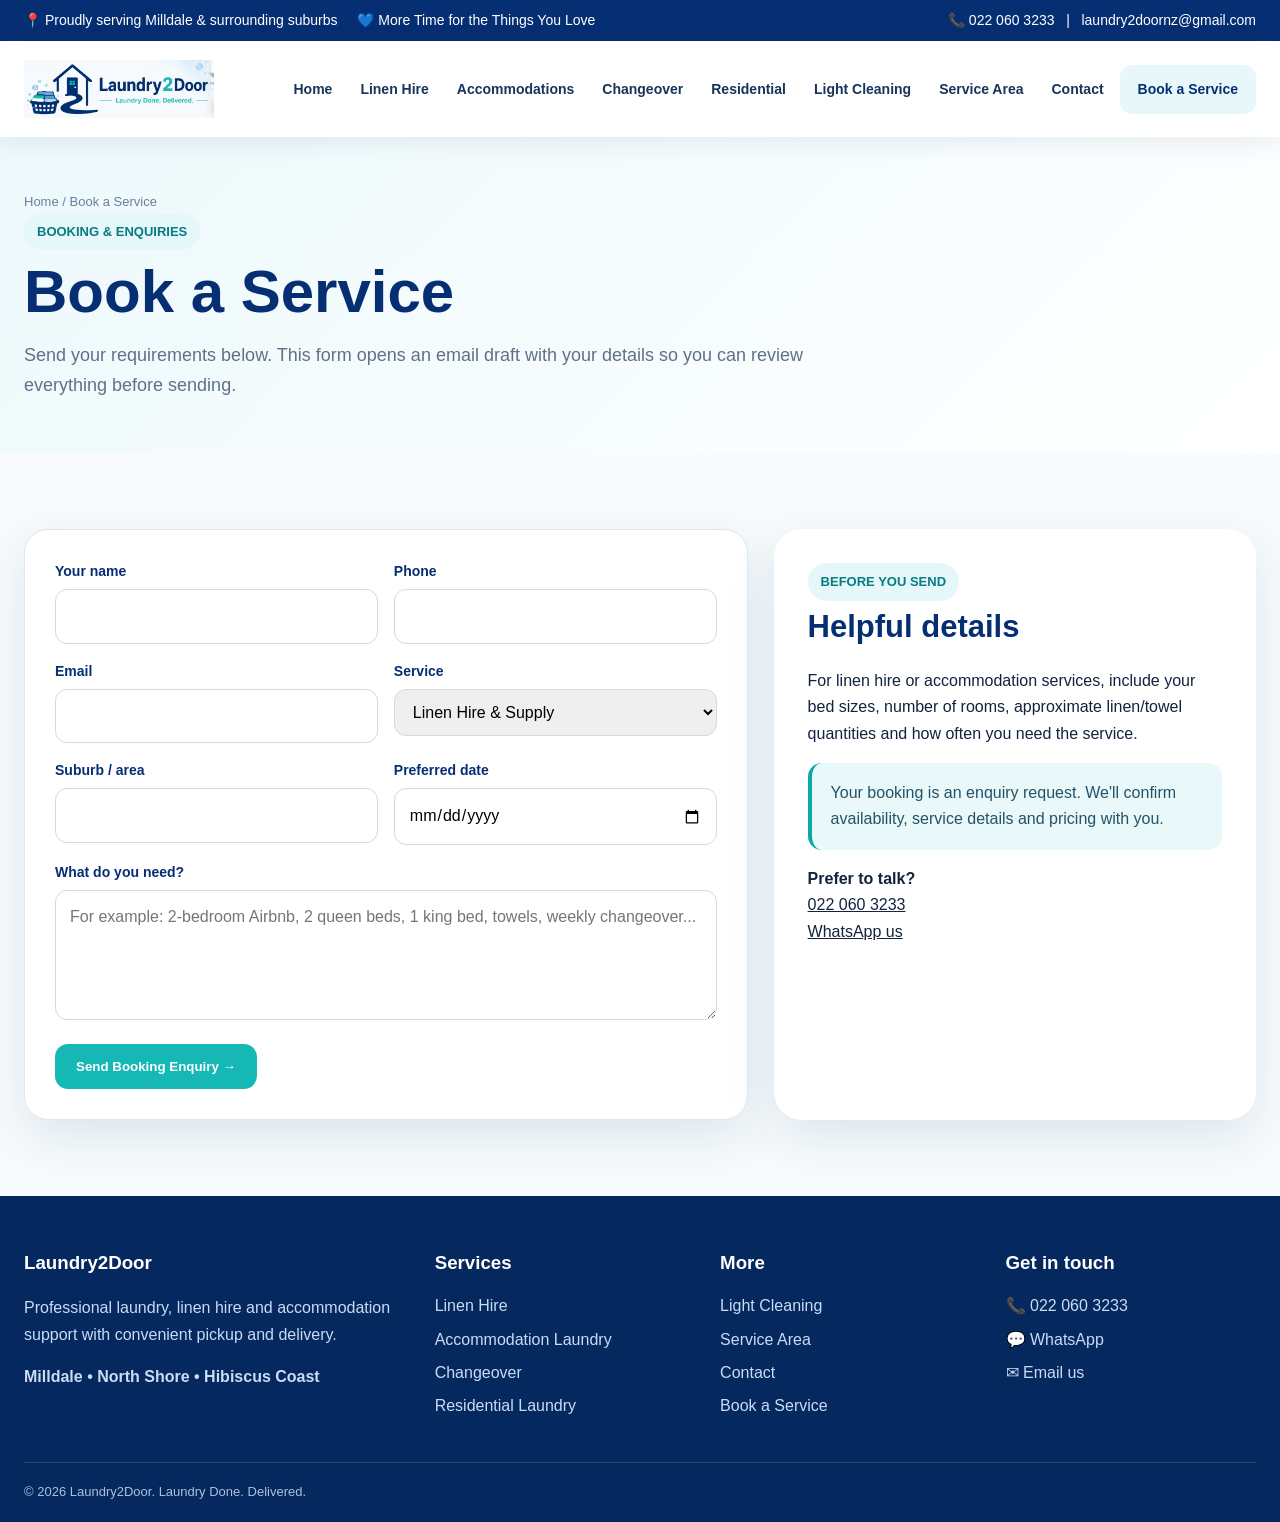
==== commit ca54fb16: "Fix email link and footer content in HTML" ====
--- a/book-a-service.html
+++ b/book-a-service.html
@@ -1,338 +1,10 @@
-<!doctype html>
-<html lang="en">
-<head>
-  <meta charset="utf-8">
-  <meta name="viewport" content="width=device-width,initial-scale=1">
-  <meta name="description" content="Book laundry, linen hire, accommodation laundry, changeover and cleaning services with Laundry2Door.">
-  <title>Book a Service | Laundry2Door</title>
-  <link rel="stylesheet" href="assets/style.css">
-</head>
+<!doctype html><html lang="en"><head><meta charset="utf-8"><meta name="viewport" content="width=device-width,initial-scale=1"><meta name="description" content="Laundry2Door laundry, linen hire, accommodation and changeover services in Milldale, North Shore and Hibiscus Coast."><title>Book a Service | Laundry2Door</title><link rel="stylesheet" href="assets/style.css"></head><body><div class="topbar"><div class="topbar-inner"><div><span>📍 Proudly serving Milldale & surrounding suburbs</span><span>💙 More Time for the Things You Love</span></div><div class="right">📞 022 060 3233 &nbsp; | &nbsp; laundry2doornz@gmail.com</div></div></div>
+<header class="site-header"><div class="nav-wrap"><a class="brand" href="index.html"><img src="assets/laundry2door-logo.png" alt="Laundry2Door"></a><button class="menu" aria-label="Open menu" aria-expanded="false">☰</button><nav class="nav"><a class="" href="index.html">Home</a><a class="" href="linen-hire.html">Linen Hire</a><a class="" href="accommodation-laundry.html">Accommodations</a><a class="" href="changeover-makeover.html">Changeover</a><a class="" href="residential-laundry.html">Residential</a><a class="" href="light-cleaning.html">Light Cleaning</a><a class="" href="service-area.html">Service Area</a><a class="" href="contact.html">Contact</a><a class="active book" href="book-a-service.html">Book a Service</a></nav></div></header><main><section class="page-hero"><div class="container"><div class="breadcrumb">Home / Book a Service</div><span class="eyebrow">BOOKING & ENQUIRIES</span><h1>Book a Service</h1><p>Send your requirements below. This form opens an email draft with your details so you can review everything before sending.</p></div></section><section class="section"><div class="container feature-grid"><form class="form" onsubmit="return submitBooking(event)"><div class="form-grid"><div><label for="name">Your name</label><input id="name" required></div><div><label for="phone">Phone</label><input id="phone" required></div></div><div class="form-grid"><div><label for="email">Email</label><input id="email" type="email" required></div><div><label for="service">Service</label><select id="service"><option>Linen Hire & Supply</option><option>Accommodation Laundry</option><option>Changeover & Makeover</option><option>Residential Laundry</option><option>Light Cleaning</option></select></div></div><div class="form-grid"><div><label for="suburb">Suburb / area</label><input id="suburb"></div><div><label for="date">Preferred date</label><input id="date" type="date"></div></div><label for="message">What do you need?</label><textarea id="message" placeholder="For example: 2-bedroom Airbnb, 2 queen beds, 1 king bed, towels, weekly changeover..."></textarea><button class="btn btn-primary" type="submit">Send Booking Enquiry →</button></form><div class="feature-panel"><span class="eyebrow">BEFORE YOU SEND</span><h3>Helpful details</h3><p>For linen hire or accommodation services, include your bed sizes, number of rooms, approximate linen/towel quantities and how often you need the service.</p><div class="notice">Your booking is an enquiry request. We'll confirm availability, service details and pricing with you.</div><p><b>Prefer to talk?</b><br><a href="tel:0220603233">022 060 3233</a><br><a href="https://wa.me/64220603233">WhatsApp us</a></p></div></div></div></section></main><script>function submitBooking(e){e.preventDefault();const name=document.getElementById('name').value,phone=document.getElementById('phone').value,email=document.getElementById('email').value,service=document.getElementById('service').value,suburb=document.getElementById('suburb').value,date=document.getElementById('date').value,message=document.getElementById('message').value;const subject=encodeURIComponent('Laundry2Door Booking Enquiry - '+service);const body=encodeURIComponent('Name: '+name+'
+Phone: '+phone+'
+Email: '+email+'
+Service: '+service+'
+Suburb/Area: '+suburb+'
+Preferred Date: '+date+'
 
-<body>
-
-  <!-- TOP BAR -->
-  <div class="topbar">
-    <div class="topbar-inner">
-      <div>
-        <span>📍 Proudly serving Milldale & surrounding suburbs</span>
-        <span>💙 More Time for the Things You Love</span>
-      </div>
-
-      <div class="right">
-        📞 022 060 3233 &nbsp; | &nbsp; laundry2doornz@gmail.com
-      </div>
-    </div>
-  </div>
-
-
-  <!-- HEADER / NAVIGATION -->
-  <header class="site-header">
-    <div class="nav-wrap">
-
-      <a class="brand" href="index.html">
-        <img src="assets/laundry2door-logo.png" alt="Laundry2Door">
-      </a>
-
-      <button class="menu" aria-label="Open menu" aria-expanded="false">
-        ☰
-      </button>
-
-      <nav class="nav">
-
-        <a href="index.html">Home</a>
-
-        <a href="linen-hire.html">Linen Hire</a>
-
-        <a href="accommodation-laundry.html">
-          Accommodations
-        </a>
-
-        <a href="changeover-makeover.html">
-          Changeover
-        </a>
-
-        <a href="residential-laundry.html">
-          Residential
-        </a>
-
-        <a href="light-cleaning.html">
-          Light Cleaning
-        </a>
-
-        <a href="service-area.html">
-          Service Area
-        </a>
-
-        <a href="contact.html">
-          Contact
-        </a>
-
-        <a class="active book" href="book-a-service.html">
-          Book a Service
-        </a>
-
-        <a href="whangaparoa-lodge.html">
-          Whangapāroa Lodge
-        </a>
-
-      </nav>
-    </div>
-  </header>
-
-
-  <!-- PAGE HERO -->
-  <main>
-
-    <section class="page-hero">
-
-      <div class="container">
-
-        <div class="breadcrumb">
-          Home / Book a Service
-        </div>
-
-        <span class="eyebrow">
-          BOOKING & ENQUIRIES
-        </span>
-
-        <h1>
-          Book a Service
-        </h1>
-
-        <p>
-          Ready to make laundry day easier?
-          Complete the form below and we'll get back to you
-          to confirm your service details.
-        </p>
-
-      </div>
-
-    </section>
-
-
-    <!-- GOOGLE FORM -->
-    <section class="section">
-
-      <div class="container">
-
-        <div class="section-heading">
-
-          <span class="eyebrow">
-            BOOK WITH LAUNDRY2DOOR
-          </span>
-
-          <h2>
-            Tell us what you need
-          </h2>
-
-          <p>
-            Fill out the form below with your details and service
-            requirements. Once submitted, we'll review your request
-            and get back to you.
-          </p>
-
-        </div>
-
-
-        <!-- GOOGLE FORM CONTAINER -->
-        <div class="google-form-container">
-
-          <iframe
-            src="https://docs.google.com/forms/d/e/1FAIpQLScllFNQC4fIL1zG0mYKELxvAGo-vaN3lg-vpRc8mifOfTAJjw/viewform?usp=publish-editor"
-            width="100%"
-            height="1200"
-            frameborder="0"
-            marginheight="0"
-            marginwidth="0"
-            title="Laundry2Door Booking Form">
-
-            Loading…
-
-          </iframe>
-
-        </div>
-
-      </div>
-
-    </section>
-
-
-    <!-- CONTACT CTA -->
-    <section class="section">
-
-      <div class="container">
-
-        <div class="feature-panel">
-
-          <span class="eyebrow">
-            NEED HELP?
-          </span>
-
-          <h3>
-            Prefer to talk to us?
-          </h3>
-
-          <p>
-            If you have questions about our services, pricing,
-            linen hire or accommodation laundry, feel free to
-            contact us directly.
-          </p>
-
-          <p>
-            <b>Phone</b><br>
-            <a href="tel:0220603233">
-              022 060 3233
-            </a>
-          </p>
-
-          <p>
-            <b>WhatsApp</b><br>
-            <a href="https://wa.me/64220603233">
-              Message us on WhatsApp
-            </a>
-          </p>
-
-          <p>
-            <b>Email</b><br>
-            <a href="mailto:laundry2doornz@gmail.com">
-              laundry2doornz@gmail.com
-            </a>
-          </p>
-
-        </div>
-
-      </div>
-
-    </section>
-
-  </main>
-
-
-  <!-- FOOTER -->
-  <footer class="footer">
-
-    <div class="container">
-
-      <div class="footer-grid">
-
-
-        <!-- COMPANY -->
-        <div>
-
-          <h3>
-            Laundry2Door
-          </h3>
-
-          <p>
-            Professional laundry, linen hire and accommodation
-            support with convenient pickup and delivery.
-          </p>
-
-          <p>
-            <b>
-              Milldale • North Shore • Hibiscus Coast
-            </b>
-          </p>
-
-        </div>
-
-
-        <!-- SERVICES -->
-        <div>
-
-          <h3>
-            Services
-          </h3>
-
-          <a href="linen-hire.html">
-            Linen Hire
-          </a>
-
-          <a href="accommodation-laundry.html">
-            Accommodation Laundry
-          </a>
-
-          <a href="changeover-makeover.html">
-            Changeover
-          </a>
-
-          <a href="residential-laundry.html">
-            Residential Laundry
-          </a>
-
-        </div>
-
-
-        <!-- MORE -->
-        <div>
-
-          <h3>
-            More
-          </h3>
-
-          <a href="light-cleaning.html">
-            Light Cleaning
-          </a>
-
-          <a href="service-area.html">
-            Service Area
-          </a>
-
-          <a href="contact.html">
-            Contact
-          </a>
-
-          <a href="book-a-service.html">
-            Book a Service
-          </a>
-
-          <a href="whangaparoa-lodge.html">
-            Whangapāroa Lodge
-          </a>
-
-        </div>
-
-
-        <!-- CONTACT -->
-        <div>
-
-          <h3>
-            Get in touch
-          </h3>
-
-          <a href="tel:0220603233">
-            📞 022 060 3233
-          </a>
-
-          <a href="https://wa.me/64220603233">
-            💬 WhatsApp
-          </a>
-
-          <a href="mailto:laundry2doornz@gmail.com">
-            ✉ Email us
-          </a>
-
-        </div>
-
-
-      </div>
-
-
-      <!-- COPYRIGHT -->
-      <div class="copyright">
-
-        © <span data-year></span>
-        Laundry2Door. Laundry Done. Delivered.
-
-      </div>
-
-    </div>
-
-  </footer>
-
-
-  <!-- SHARED JAVASCRIPT -->
-  <script src="assets/script.js"></script>
-
-</body>
-</html>
+Requirements:
+'+message);window.location.href='mailto:laundry2doornz@gmail.com?subject='+subject+'&body='+body;return false}</script><footer class="footer"><div class="container"><div class="footer-grid"><div><h3>Laundry2Door</h3><p>Professional laundry, linen hire and accommodation support with convenient pickup and delivery.</p><p><b>Milldale • North Shore • Hibiscus Coast</b></p></div><div><h3>Services</h3><a href="linen-hire.html">Linen Hire</a><a href="accommodation-laundry.html">Accommodation Laundry</a><a href="changeover-makeover.html">Changeover</a><a href="residential-laundry.html">Residential Laundry</a></div><div><h3>More</h3><a href="light-cleaning.html">Light Cleaning</a><a href="service-area.html">Service Area</a><a href="contact.html">Contact</a><a href="book-a-service.html">Book a Service</a></div><div><h3>Get in touch</h3><a href="tel:0220603233">📞 022 060 3233</a><a href="https://wa.me/64220603233">💬 WhatsApp</a><a href="mailto:laundry2doornz@gmail.com">✉ Email us</a></div></div><div class="copyright">© <span data-year></span> Laundry2Door. Laundry Done. Delivered.</div></div></footer><script src="assets/script.js"></script></body></html>
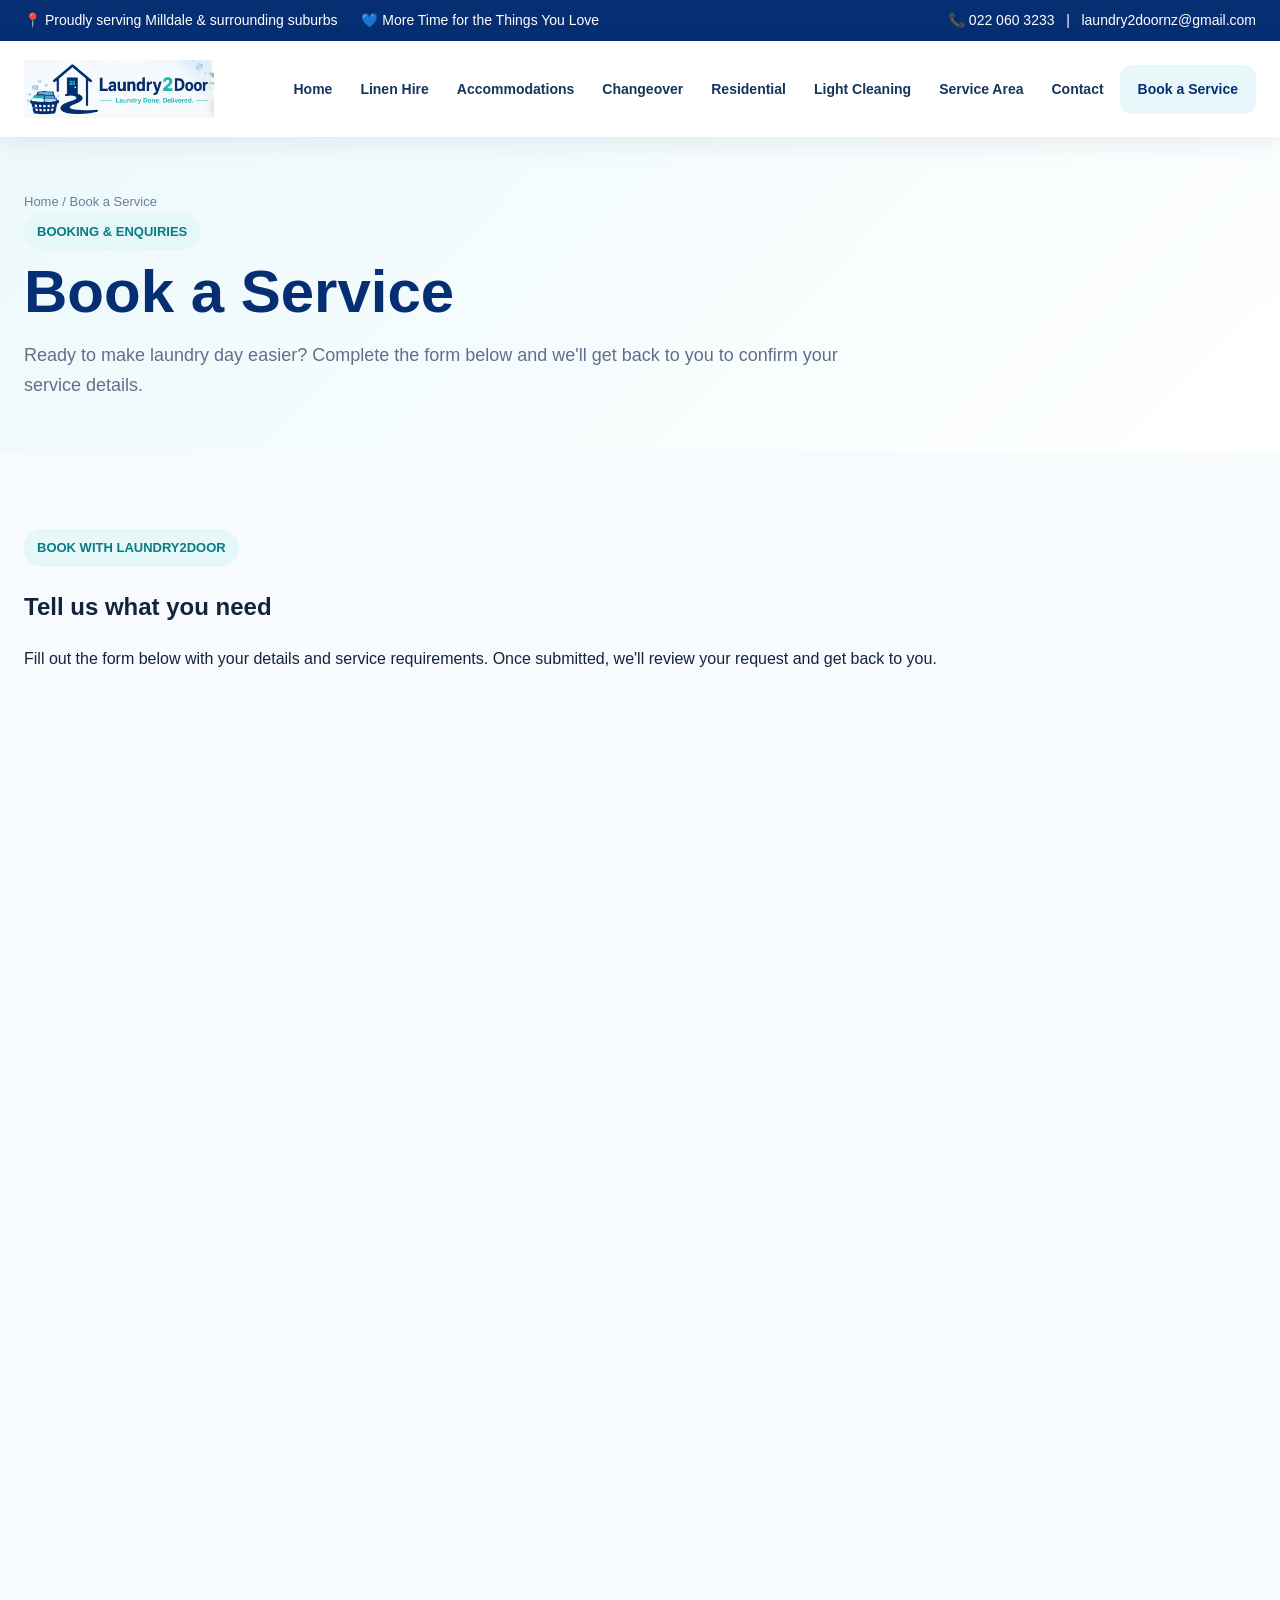
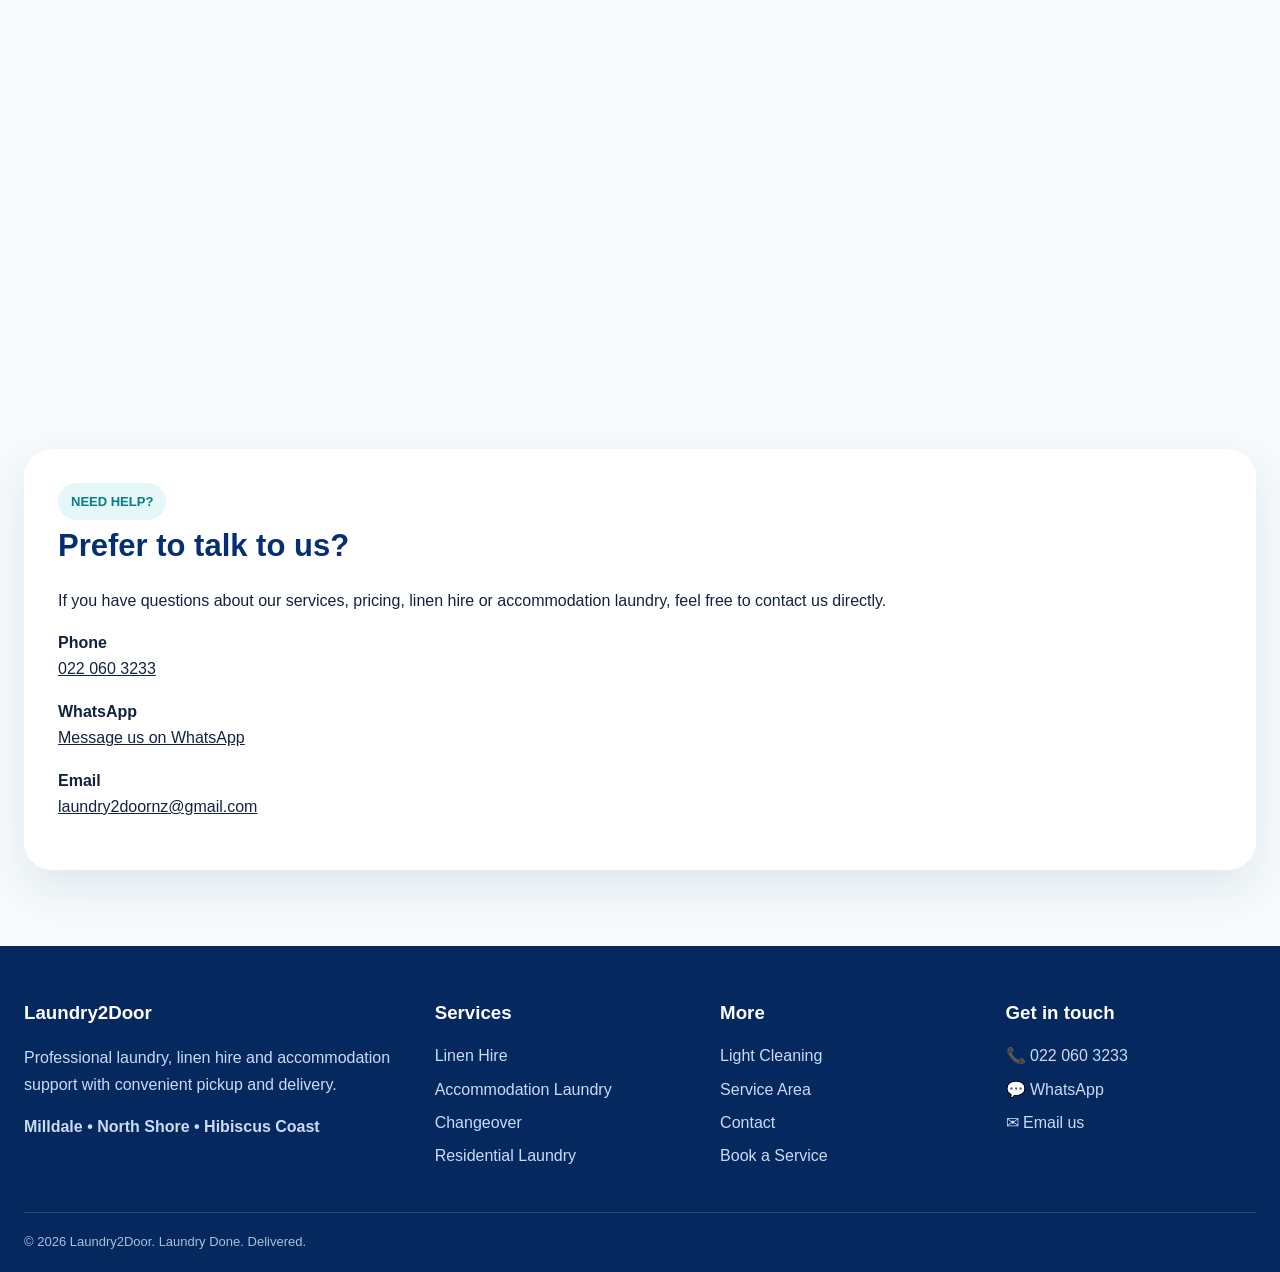
==== commit 33aa8f02: "Update book-a-service.html" ====
--- a/book-a-service.html
+++ b/book-a-service.html
@@ -1,10 +1,330 @@
-<!doctype html><html lang="en"><head><meta charset="utf-8"><meta name="viewport" content="width=device-width,initial-scale=1"><meta name="description" content="Laundry2Door laundry, linen hire, accommodation and changeover services in Milldale, North Shore and Hibiscus Coast."><title>Book a Service | Laundry2Door</title><link rel="stylesheet" href="assets/style.css"></head><body><div class="topbar"><div class="topbar-inner"><div><span>📍 Proudly serving Milldale & surrounding suburbs</span><span>💙 More Time for the Things You Love</span></div><div class="right">📞 022 060 3233 &nbsp; | &nbsp; laundry2doornz@gmail.com</div></div></div>
-<header class="site-header"><div class="nav-wrap"><a class="brand" href="index.html"><img src="assets/laundry2door-logo.png" alt="Laundry2Door"></a><button class="menu" aria-label="Open menu" aria-expanded="false">☰</button><nav class="nav"><a class="" href="index.html">Home</a><a class="" href="linen-hire.html">Linen Hire</a><a class="" href="accommodation-laundry.html">Accommodations</a><a class="" href="changeover-makeover.html">Changeover</a><a class="" href="residential-laundry.html">Residential</a><a class="" href="light-cleaning.html">Light Cleaning</a><a class="" href="service-area.html">Service Area</a><a class="" href="contact.html">Contact</a><a class="active book" href="book-a-service.html">Book a Service</a></nav></div></header><main><section class="page-hero"><div class="container"><div class="breadcrumb">Home / Book a Service</div><span class="eyebrow">BOOKING & ENQUIRIES</span><h1>Book a Service</h1><p>Send your requirements below. This form opens an email draft with your details so you can review everything before sending.</p></div></section><section class="section"><div class="container feature-grid"><form class="form" onsubmit="return submitBooking(event)"><div class="form-grid"><div><label for="name">Your name</label><input id="name" required></div><div><label for="phone">Phone</label><input id="phone" required></div></div><div class="form-grid"><div><label for="email">Email</label><input id="email" type="email" required></div><div><label for="service">Service</label><select id="service"><option>Linen Hire & Supply</option><option>Accommodation Laundry</option><option>Changeover & Makeover</option><option>Residential Laundry</option><option>Light Cleaning</option></select></div></div><div class="form-grid"><div><label for="suburb">Suburb / area</label><input id="suburb"></div><div><label for="date">Preferred date</label><input id="date" type="date"></div></div><label for="message">What do you need?</label><textarea id="message" placeholder="For example: 2-bedroom Airbnb, 2 queen beds, 1 king bed, towels, weekly changeover..."></textarea><button class="btn btn-primary" type="submit">Send Booking Enquiry →</button></form><div class="feature-panel"><span class="eyebrow">BEFORE YOU SEND</span><h3>Helpful details</h3><p>For linen hire or accommodation services, include your bed sizes, number of rooms, approximate linen/towel quantities and how often you need the service.</p><div class="notice">Your booking is an enquiry request. We'll confirm availability, service details and pricing with you.</div><p><b>Prefer to talk?</b><br><a href="tel:0220603233">022 060 3233</a><br><a href="https://wa.me/64220603233">WhatsApp us</a></p></div></div></div></section></main><script>function submitBooking(e){e.preventDefault();const name=document.getElementById('name').value,phone=document.getElementById('phone').value,email=document.getElementById('email').value,service=document.getElementById('service').value,suburb=document.getElementById('suburb').value,date=document.getElementById('date').value,message=document.getElementById('message').value;const subject=encodeURIComponent('Laundry2Door Booking Enquiry - '+service);const body=encodeURIComponent('Name: '+name+'
-Phone: '+phone+'
-Email: '+email+'
-Service: '+service+'
-Suburb/Area: '+suburb+'
-Preferred Date: '+date+'
-
-Requirements:
-'+message);window.location.href='mailto:laundry2doornz@gmail.com?subject='+subject+'&body='+body;return false}</script><footer class="footer"><div class="container"><div class="footer-grid"><div><h3>Laundry2Door</h3><p>Professional laundry, linen hire and accommodation support with convenient pickup and delivery.</p><p><b>Milldale • North Shore • Hibiscus Coast</b></p></div><div><h3>Services</h3><a href="linen-hire.html">Linen Hire</a><a href="accommodation-laundry.html">Accommodation Laundry</a><a href="changeover-makeover.html">Changeover</a><a href="residential-laundry.html">Residential Laundry</a></div><div><h3>More</h3><a href="light-cleaning.html">Light Cleaning</a><a href="service-area.html">Service Area</a><a href="contact.html">Contact</a><a href="book-a-service.html">Book a Service</a></div><div><h3>Get in touch</h3><a href="tel:0220603233">📞 022 060 3233</a><a href="https://wa.me/64220603233">💬 WhatsApp</a><a href="mailto:laundry2doornz@gmail.com">✉ Email us</a></div></div><div class="copyright">© <span data-year></span> Laundry2Door. Laundry Done. Delivered.</div></div></footer><script src="assets/script.js"></script></body></html>
+<!doctype html>
+<html lang="en">
+<head>
+  <meta charset="utf-8">
+  <meta name="viewport" content="width=device-width,initial-scale=1">
+  <meta name="description" content="Book laundry, linen hire, accommodation laundry, changeover and cleaning services with Laundry2Door.">
+  <title>Book a Service | Laundry2Door</title>
+  <link rel="stylesheet" href="assets/style.css">
+</head>
+
+<body>
+
+  <!-- TOP BAR -->
+  <div class="topbar">
+    <div class="topbar-inner">
+      <div>
+        <span>📍 Proudly serving Milldale & surrounding suburbs</span>
+        <span>💙 More Time for the Things You Love</span>
+      </div>
+
+      <div class="right">
+        📞 022 060 3233 &nbsp; | &nbsp; laundry2doornz@gmail.com
+      </div>
+    </div>
+  </div>
+
+
+  <!-- HEADER / NAVIGATION -->
+  <header class="site-header">
+    <div class="nav-wrap">
+
+      <a class="brand" href="index.html">
+        <img src="assets/laundry2door-logo.png" alt="Laundry2Door">
+      </a>
+
+      <button class="menu" aria-label="Open menu" aria-expanded="false">
+        ☰
+      </button>
+
+      <nav class="nav">
+
+        <a href="index.html">Home</a>
+
+        <a href="linen-hire.html">Linen Hire</a>
+
+        <a href="accommodation-laundry.html">
+          Accommodations
+        </a>
+
+        <a href="changeover-makeover.html">
+          Changeover
+        </a>
+
+        <a href="residential-laundry.html">
+          Residential
+        </a>
+
+        <a href="light-cleaning.html">
+          Light Cleaning
+        </a>
+
+        <a href="service-area.html">
+          Service Area
+        </a>
+
+        <a href="contact.html">
+          Contact
+        </a>
+
+        <a class="active book" href="book-a-service.html">
+          Book a Service
+        </a>
+
+      </nav>
+    </div>
+  </header>
+
+
+  <!-- PAGE HERO -->
+  <main>
+
+    <section class="page-hero">
+
+      <div class="container">
+
+        <div class="breadcrumb">
+          Home / Book a Service
+        </div>
+
+        <span class="eyebrow">
+          BOOKING & ENQUIRIES
+        </span>
+
+        <h1>
+          Book a Service
+        </h1>
+
+        <p>
+          Ready to make laundry day easier?
+          Complete the form below and we'll get back to you
+          to confirm your service details.
+        </p>
+
+      </div>
+
+    </section>
+
+
+    <!-- GOOGLE FORM -->
+    <section class="section">
+
+      <div class="container">
+
+        <div class="section-heading">
+
+          <span class="eyebrow">
+            BOOK WITH LAUNDRY2DOOR
+          </span>
+
+          <h2>
+            Tell us what you need
+          </h2>
+
+          <p>
+            Fill out the form below with your details and service
+            requirements. Once submitted, we'll review your request
+            and get back to you.
+          </p>
+
+        </div>
+
+
+        <!-- GOOGLE FORM CONTAINER -->
+        <div class="google-form-container">
+
+          <iframe
+            src="https://docs.google.com/forms/d/e/1FAIpQLScllFNQC4fIL1zG0mYKELxvAGo-vaN3lg-vpRc8mifOfTAJjw/viewform?usp=publish-editor"
+            width="100%"
+            height="1200"
+            frameborder="0"
+            marginheight="0"
+            marginwidth="0"
+            title="Laundry2Door Booking Form">
+
+            Loading…
+
+          </iframe>
+
+        </div>
+
+      </div>
+
+    </section>
+
+
+    <!-- CONTACT CTA -->
+    <section class="section">
+
+      <div class="container">
+
+        <div class="feature-panel">
+
+          <span class="eyebrow">
+            NEED HELP?
+          </span>
+
+          <h3>
+            Prefer to talk to us?
+          </h3>
+
+          <p>
+            If you have questions about our services, pricing,
+            linen hire or accommodation laundry, feel free to
+            contact us directly.
+          </p>
+
+          <p>
+            <b>Phone</b><br>
+            <a href="tel:0220603233">
+              022 060 3233
+            </a>
+          </p>
+
+          <p>
+            <b>WhatsApp</b><br>
+            <a href="https://wa.me/64220603233">
+              Message us on WhatsApp
+            </a>
+          </p>
+
+          <p>
+            <b>Email</b><br>
+            <a href="mailto:laundry2doornz@gmail.com">
+              laundry2doornz@gmail.com
+            </a>
+          </p>
+
+        </div>
+
+      </div>
+
+    </section>
+
+  </main>
+
+
+  <!-- FOOTER -->
+  <footer class="footer">
+
+    <div class="container">
+
+      <div class="footer-grid">
+
+
+        <!-- COMPANY -->
+        <div>
+
+          <h3>
+            Laundry2Door
+          </h3>
+
+          <p>
+            Professional laundry, linen hire and accommodation
+            support with convenient pickup and delivery.
+          </p>
+
+          <p>
+            <b>
+              Milldale • North Shore • Hibiscus Coast
+            </b>
+          </p>
+
+        </div>
+
+
+        <!-- SERVICES -->
+        <div>
+
+          <h3>
+            Services
+          </h3>
+
+          <a href="linen-hire.html">
+            Linen Hire
+          </a>
+
+          <a href="accommodation-laundry.html">
+            Accommodation Laundry
+          </a>
+
+          <a href="changeover-makeover.html">
+            Changeover
+          </a>
+
+          <a href="residential-laundry.html">
+            Residential Laundry
+          </a>
+
+        </div>
+
+
+        <!-- MORE -->
+        <div>
+
+          <h3>
+            More
+          </h3>
+
+          <a href="light-cleaning.html">
+            Light Cleaning
+          </a>
+
+          <a href="service-area.html">
+            Service Area
+          </a>
+
+          <a href="contact.html">
+            Contact
+          </a>
+
+          <a href="book-a-service.html">
+            Book a Service
+          </a>
+
+        </div>
+
+
+        <!-- CONTACT -->
+        <div>
+
+          <h3>
+            Get in touch
+          </h3>
+
+          <a href="tel:0220603233">
+            📞 022 060 3233
+          </a>
+
+          <a href="https://wa.me/64220603233">
+            💬 WhatsApp
+          </a>
+
+          <a href="mailto:laundry2doornz@gmail.com">
+            ✉ Email us
+          </a>
+
+        </div>
+
+
+      </div>
+
+
+      <!-- COPYRIGHT -->
+      <div class="copyright">
+
+        © <span data-year></span>
+        Laundry2Door. Laundry Done. Delivered.
+
+      </div>
+
+    </div>
+
+  </footer>
+
+
+  <!-- SHARED JAVASCRIPT -->
+  <script src="assets/script.js"></script>
+
+</body>
+</html>
